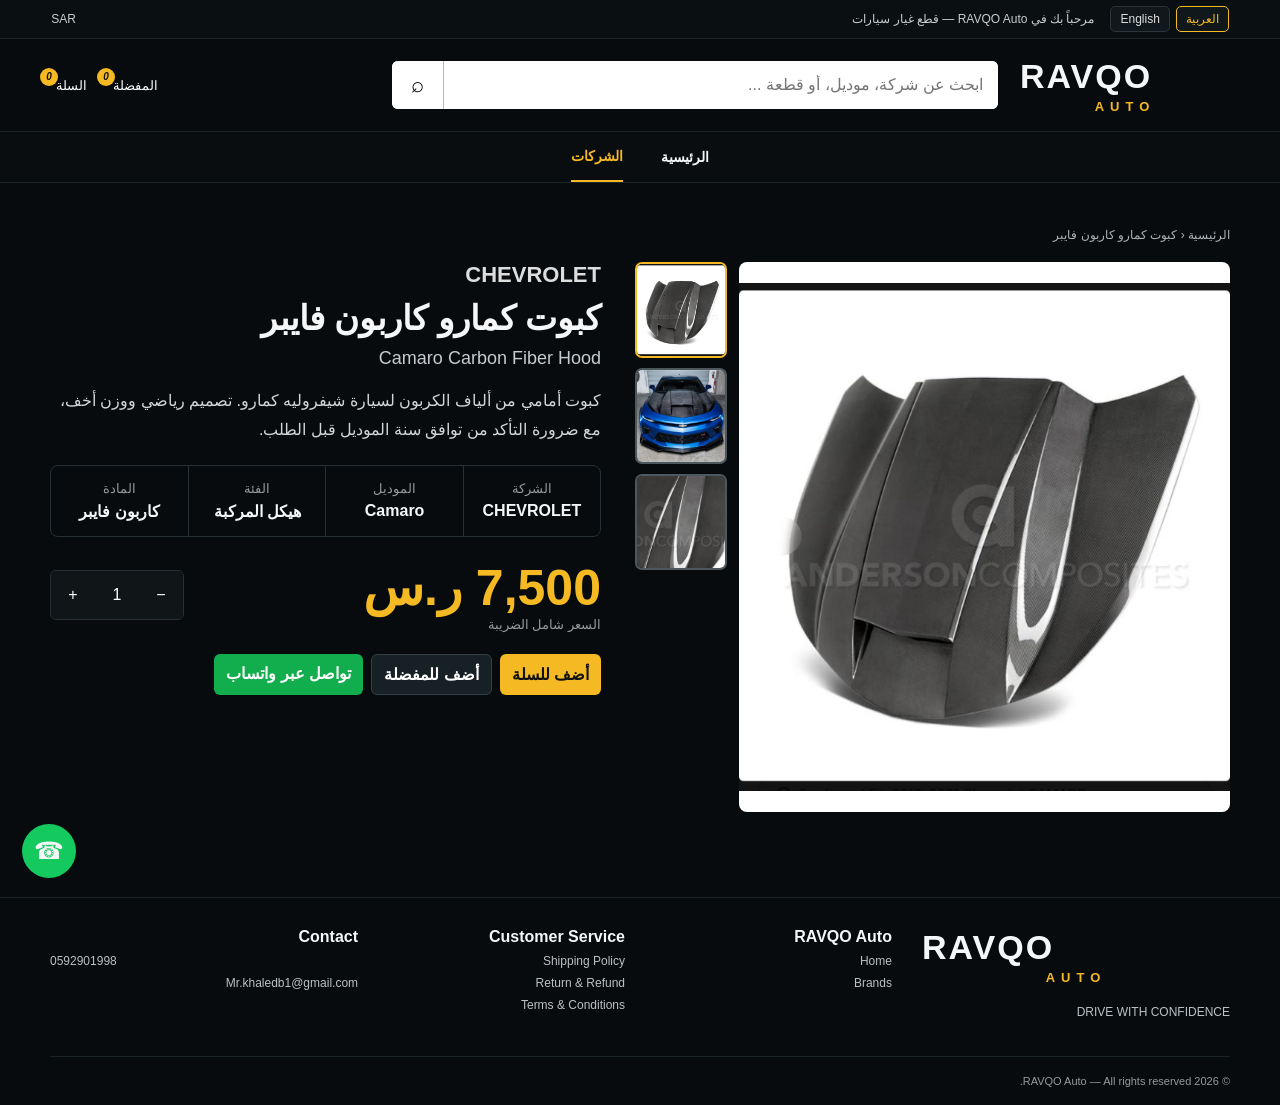
==== product.html @ fd010a95 "Add files via upload" ====
<!doctype html><html lang="ar" dir="rtl"><head>
<meta charset="utf-8"><meta name="viewport" content="width=device-width,initial-scale=1">
<title>Product | RAVQO Auto</title><link rel="stylesheet" href="styles.css"></head><body>

<div class="topbar">
 <div class="lang-switch"><button class="lang-btn" data-lang="ar">العربية</button><button class="lang-btn" data-lang="en">English</button></div>
 <div data-t="top">RAVQO Auto</div><div>SAR</div>
</div>
<header class="wrap header">
 <a class="logo" href="index.html">RAVQO<small>AUTO</small></a>
 <div class="search"><input data-t-placeholder="search" placeholder="Search ..."><button onclick="location.href='index.html#brands'">⌕</button></div>
 <div class="actions">
  <button class="actionBtn" data-open-wishlist><span data-t="wishlist">Wishlist</span><i class="badge" data-wish-count>0</i></button>
  <button class="actionBtn" data-open-cart><span data-t="cart">Cart</span><i class="badge" data-cart-count>0</i></button>
 </div>
</header>
<nav><div class="wrap nav"><a class="" href="index.html" data-t="home">home</a><a class="active" href="index.html#brands" data-t="brands">brands</a></div></nav>

<main class="wrap productPage">
<div class="breadcrumbs"><a href="index.html" data-t="home">Home</a> ‹ <span id="productCrumb"></span></div>
<section class="productHero">
 <div class="gallery"><div id="thumbs" class="thumbs"></div><div class="mainImage"><img id="mainImage"></div></div>
 <div class="productInfo">
  <div id="productBrand" style="font-weight:900;font-size:22px;color:#ddd"></div>
  <h1 id="productName"></h1><h2 id="productNameEn"></h2><p id="productDesc" class="desc"></p>
  <div class="specs">
   <div><small data-t="brand">Brand</small><b id="specBrand"></b></div>
   <div><small data-t="model">Model</small><b id="specModel"></b></div>
   <div><small data-t="category">Category</small><b id="specCategory"></b></div>
   <div><small data-t="material">Material</small><b id="specMaterial"></b></div>
  </div>
  <div class="buyRow"><div class="priceBig"><strong id="productPrice"></strong><small style="display:block;color:#999" data-t="priceVat">VAT included</small></div>
  <div class="qty"><button id="minus">−</button><span id="qty">1</span><button id="plus">+</button></div></div>
  <div class="productActions"><button id="addCart" class="goldBtn" data-t="addCart">Add to Cart</button><button id="addWish" class="darkBtn" data-t="addWish">Add to Wishlist</button><a id="waLink" class="greenBtn" target="_blank" data-t="contactWhatsapp">WhatsApp</a></div>
 </div>
</section>
</main>

<footer id="contact"><div class="wrap footerGrid">
 <div><div class="logo">RAVQO<small>AUTO</small></div><p>DRIVE WITH CONFIDENCE</p></div>
 <div><b>RAVQO Auto</b><a href="index.html">Home</a><a href="index.html#brands">Brands</a></div>
 <div><b>Customer Service</b><span>Shipping Policy</span><span>Return & Refund</span><span>Terms & Conditions</span></div>
 <div><b>Contact</b><a dir="ltr" href="tel:0592901998">0592901998</a><a href="mailto:Mr.khaledb1@gmail.com">Mr.khaledb1@gmail.com</a></div>
</div><div class="wrap copyright">© 2026 RAVQO Auto — All rights reserved.</div></footer>
<div id="drawer" class="drawer" hidden><div class="drawerHead"><h3 id="drawerTitle"></h3><button class="darkBtn" data-close-drawer>✕</button></div><div id="drawerBody"></div></div>
<a class="whatsapp" target="_blank" href="https://wa.me/966592901998">☎</a>

<script src="data.js"></script><script src="app.js"></script>
<script>
document.addEventListener('DOMContentLoaded',()=>{
 const p=getProduct(qs('id'))||RAVQO_DATA.products[0], b=getBrand(p.brand), m=getModel(b,p.model);
 document.title=(lang==='ar'?p.nameAr:p.nameEn)+' | RAVQO Auto'; document.getElementById('productCrumb').textContent=lang==='ar'?p.nameAr:p.nameEn;
 document.getElementById('productBrand').textContent=b.name;document.getElementById('productName').textContent=lang==='ar'?p.nameAr:p.nameEn;document.getElementById('productNameEn').textContent=p.nameEn;
 document.getElementById('productDesc').textContent=lang==='ar'?p.descAr:p.descEn;document.getElementById('specBrand').textContent=b.name;document.getElementById('specModel').textContent=m.name;document.getElementById('specCategory').textContent=catName(p.category);document.getElementById('specMaterial').textContent=lang==='ar'?p.materialAr:p.materialEn;document.getElementById('productPrice').textContent=money(p.price);
 document.getElementById('mainImage').src=p.images[0];document.getElementById('thumbs').innerHTML=p.images.map((im,i)=>`<button class="thumb ${i===0?'active':''}" data-img="${im}"><img src="${im}"></button>`).join('');
 document.querySelectorAll('.thumb').forEach(btn=>btn.onclick=()=>{document.querySelectorAll('.thumb').forEach(x=>x.classList.remove('active'));btn.classList.add('active');document.getElementById('mainImage').src=btn.dataset.img;});
 let q=1;const qe=document.getElementById('qty');document.getElementById('plus').onclick=()=>qe.textContent=++q;document.getElementById('minus').onclick=()=>{if(q>1)q--;qe.textContent=q};
 document.getElementById('addCart').onclick=()=>addToCart(p.id,q);document.getElementById('addWish').onclick=()=>addToWishlist(p.id);
 document.getElementById('waLink').href='https://wa.me/966592901998?text='+encodeURIComponent((lang==='ar'?'السلام عليكم، أستفسر عن ':'Hello, I want to ask about ')+(lang==='ar'?p.nameAr:p.nameEn)+' - '+money(p.price));
});
</script></body></html>
---- styles.css ----
:root{--bg:#070b0d;--panel:#101618;--panel2:#0b1113;--line:#273135;--gold:#f5b923;--text:#f5f6f7;--muted:#aab1b5;--green:#12ad4c;--danger:#d9534f}
*{box-sizing:border-box}html{scroll-behavior:smooth}body{margin:0;background:var(--bg);color:var(--text);font-family:Arial,Tahoma,sans-serif}a{text-decoration:none;color:inherit}button,input,select{font:inherit}.wrap{width:min(1180px,94%);margin:auto}
.topbar{min-height:38px;background:#0a0f11;border-bottom:1px solid #1c2427;display:grid;grid-template-columns:auto 1fr auto;gap:16px;align-items:center;padding:6px 4%;font-size:12px;color:#c8ced1}.lang-switch{display:flex;gap:6px}.lang-btn{background:#11181b;color:#ddd;border:1px solid #2b3438;border-radius:5px;padding:5px 9px;cursor:pointer}.lang-btn.active{color:var(--gold);border-color:var(--gold)}
.header{min-height:92px;display:grid;grid-template-columns:210px 1fr 320px;gap:22px;align-items:center}.logo{direction:ltr;font-size:34px;font-weight:900;letter-spacing:2px}.logo small{display:block;color:var(--gold);font-size:13px;letter-spacing:6px;text-align:center;margin-top:3px}.search{display:flex;background:#f3f4f4;border-radius:6px;overflow:hidden}.search input{width:100%;padding:15px;border:0;outline:0}.search button{width:56px;border:0;border-inline-start:1px solid #bbb;background:white;font-size:22px;cursor:pointer}.actions{display:flex;justify-content:flex-end;gap:14px;align-items:center;font-size:13px}.actionBtn{border:0;background:transparent;color:#fff;cursor:pointer;position:relative}.badge{position:absolute;top:-9px;inset-inline-end:-10px;background:var(--gold);color:#111;border-radius:50%;min-width:18px;height:18px;display:grid;place-items:center;font-size:10px;font-weight:bold}
nav{border-block:1px solid #1b2427;background:#090d0f}.nav{height:50px;display:flex;justify-content:center;gap:38px;align-items:center;white-space:nowrap;overflow:auto}.nav a{font-weight:700;font-size:14px;height:100%;display:flex;align-items:center}.nav a.active{color:var(--gold);border-bottom:2px solid var(--gold)}
.hero{height:430px;background:url('assets/hero.jpg') center/cover;position:relative}.hero:after{content:"";position:absolute;inset:0;background:linear-gradient(90deg,rgba(4,7,9,.95),rgba(4,7,9,.35) 60%,rgba(4,7,9,.06))}.heroInner{height:100%;position:relative;z-index:1;display:flex;justify-content:space-between;align-items:center}.heroCopy h1{font-size:52px;line-height:1.15;margin:0}.heroCopy h1 span{color:var(--gold)}.heroCopy p{direction:ltr}.cta{display:inline-block;background:var(--gold);color:#111;font-weight:800;padding:14px 25px;border-radius:5px;margin-top:12px}.heroBadge{direction:ltr;align-self:flex-end;margin-bottom:30px;font-size:29px;letter-spacing:4px}.heroBadge small{display:block;font-size:9px;color:#bbb}
.section{padding:30px 0}.sectionTitle{text-align:center;margin:0 0 20px}.subtle{text-align:center;color:var(--muted);font-size:13px}
.grid5{display:grid;grid-template-columns:repeat(5,1fr);gap:12px}.brandCard,.modelCard,.categoryCard,.productCard,.panel{background:var(--panel);border:1px solid var(--line);border-radius:8px;overflow:hidden}.brandCard img,.modelCard img{width:100%;height:205px;object-fit:cover}.brandBody,.modelBody,.productBody{padding:15px}.brandBody h3,.modelBody h3{margin:0 0 6px}.brandBody p,.modelBody p,.productBody p{color:var(--muted);font-size:12px}.outlineBtn{display:inline-block;border:1px solid #536065;padding:8px 12px;border-radius:5px;font-size:12px}.outlineBtn:hover{border-color:var(--gold);color:var(--gold)}
.gridModels{display:grid;grid-template-columns:repeat(3,1fr);gap:15px}.categoryGrid{display:grid;grid-template-columns:repeat(3,1fr);gap:12px}.categoryCard{padding:18px;text-align:center;cursor:pointer;transition:.2s}.categoryCard:hover,.categoryCard.active{border-color:var(--gold);transform:translateY(-2px)}.categoryCard .icon{font-size:34px}.categoryCard h3{margin:8px 0 0;font-size:15px}
.filters{display:grid;grid-template-columns:1fr 1fr 1fr;gap:12px;margin:18px 0}.filters select{background:#101618;color:#fff;border:1px solid var(--line);padding:12px;border-radius:6px}.productsGrid{display:grid;grid-template-columns:repeat(4,1fr);gap:14px}.productCard img{width:100%;height:190px;object-fit:cover;background:#fff}.productBody h3{margin:0 0 8px;font-size:15px}.price{color:var(--gold);font-size:20px;font-weight:800}.productActions{display:flex;gap:8px;margin-top:12px}.goldBtn,.greenBtn,.darkBtn,.dangerBtn{border:0;border-radius:6px;padding:10px 12px;font-weight:700;cursor:pointer}.goldBtn{background:var(--gold);color:#111}.greenBtn{background:var(--green);color:#fff}.darkBtn{background:#172025;color:#fff;border:1px solid #334044}.dangerBtn{background:var(--danger);color:#fff}
.breadcrumbs{font-size:12px;color:#aeb5b8;margin:20px 0}.brandHero{display:flex;gap:22px;align-items:center;padding:22px}.brandHero img{width:220px;height:150px;object-fit:cover;border-radius:8px}.brandHero h1{font-size:36px;margin:0}.brandHero p{color:var(--muted)}
.vehicleHeader{display:grid;grid-template-columns:240px 1fr;gap:22px;align-items:center}.vehicleHeader img{width:100%;height:180px;object-fit:cover;border-radius:8px}.vehicleHeader h1{margin:0 0 6px;font-size:34px}.vehicleMeta{display:flex;gap:10px;flex-wrap:wrap}.chip{border:1px solid #39464b;border-radius:999px;padding:6px 10px;font-size:12px;color:#cbd1d4}
.productPage{padding:25px 0 50px}.productHero{display:grid;grid-template-columns:1.08fr 1fr;gap:34px}.gallery{display:grid;grid-template-columns:92px 1fr;gap:12px;direction:ltr}.thumbs{display:flex;flex-direction:column;gap:10px}.thumb{padding:0;border:2px solid #4c585d;background:white;border-radius:7px;overflow:hidden;cursor:pointer}.thumb.active{border-color:var(--gold)}.thumb img{width:100%;height:92px;object-fit:cover;display:block}.mainImage{min-height:550px;background:white;border-radius:8px;overflow:hidden;display:grid;place-items:center}.mainImage img{width:100%;height:100%;object-fit:contain;max-height:620px}.productInfo h1{font-size:34px;margin:10px 0}.productInfo h2{font-size:18px;color:#c6cccf;font-weight:400;margin:0 0 18px}.desc{line-height:1.8;color:#d2d6d8}.specs{display:grid;grid-template-columns:repeat(4,1fr);margin:20px 0;border:1px solid var(--line);border-radius:8px}.specs div{padding:15px;text-align:center;border-inline-end:1px solid var(--line)}.specs div:last-child{border-inline-end:0}.specs small{display:block;color:#999;margin-bottom:6px}.buyRow{display:flex;justify-content:space-between;align-items:center;gap:15px;margin:22px 0}.priceBig strong{font-size:50px;color:var(--gold)}.qty{display:flex;border:1px solid var(--line);border-radius:6px;overflow:hidden}.qty button,.qty span{width:44px;height:48px;background:#101618;color:white;border:0;display:grid;place-items:center}
.drawer{position:fixed;top:0;bottom:0;width:min(420px,92vw);background:#0d1315;border-inline-start:1px solid var(--line);z-index:1000;box-shadow:0 0 40px rgba(0,0,0,.5);padding:20px;overflow:auto;transition:.25s}.drawer[hidden]{display:block;transform:translateX(120%)}html[dir="ltr"] .drawer[hidden]{transform:translateX(-120%)}.drawer:not([hidden]){inset-inline-end:0}.drawerHead{display:flex;justify-content:space-between;align-items:center;border-bottom:1px solid var(--line);padding-bottom:12px}.drawerItem{display:grid;grid-template-columns:70px 1fr auto;gap:10px;align-items:center;border-bottom:1px solid #20292d;padding:12px 0}.drawerItem img{width:70px;height:60px;object-fit:cover;background:white;border-radius:5px}.drawerItem small{color:#aaa}.empty{text-align:center;color:#999;padding:40px 10px}
footer{border-top:1px solid #1b2427;margin-top:35px;padding-top:30px}.footerGrid{display:grid;grid-template-columns:1.3fr 1fr 1fr 1.3fr;gap:30px}.footerGrid>div{display:flex;flex-direction:column;gap:8px}.footerGrid a,.footerGrid span,.footerGrid p{font-size:12px;color:#bbc1c4}.copyright{border-top:1px solid #1b2427;margin-top:25px;padding:18px 0;font-size:11px;color:#999}.whatsapp{position:fixed;left:22px;bottom:22px;width:54px;height:54px;border-radius:50%;background:#14c95e;display:grid;place-items:center;font-size:24px;z-index:20}
html[dir="ltr"] .hero:after{background:linear-gradient(270deg,rgba(4,7,9,.95),rgba(4,7,9,.35) 60%,rgba(4,7,9,.06))}
@media(max-width:900px){.header{grid-template-columns:1fr}.actions{justify-content:center}.grid5{grid-template-columns:repeat(2,1fr)}.gridModels,.categoryGrid{grid-template-columns:repeat(2,1fr)}.productsGrid{grid-template-columns:repeat(2,1fr)}.filters{grid-template-columns:1fr}.footerGrid{grid-template-columns:1fr 1fr}.productHero{grid-template-columns:1fr}.vehicleHeader{grid-template-columns:1fr}.heroCopy h1{font-size:40px}}
@media(max-width:560px){.topbar{grid-template-columns:1fr;text-align:center}.hero{height:410px}.heroCopy h1{font-size:31px}.heroBadge{display:none}.grid5,.gridModels,.categoryGrid,.productsGrid,.footerGrid{grid-template-columns:1fr}.gallery{grid-template-columns:1fr}.thumbs{order:2;flex-direction:row}.thumb{width:88px}.thumb img{height:72px}.mainImage{min-height:330px}.specs{grid-template-columns:1fr 1fr}.priceBig strong{font-size:38px}}
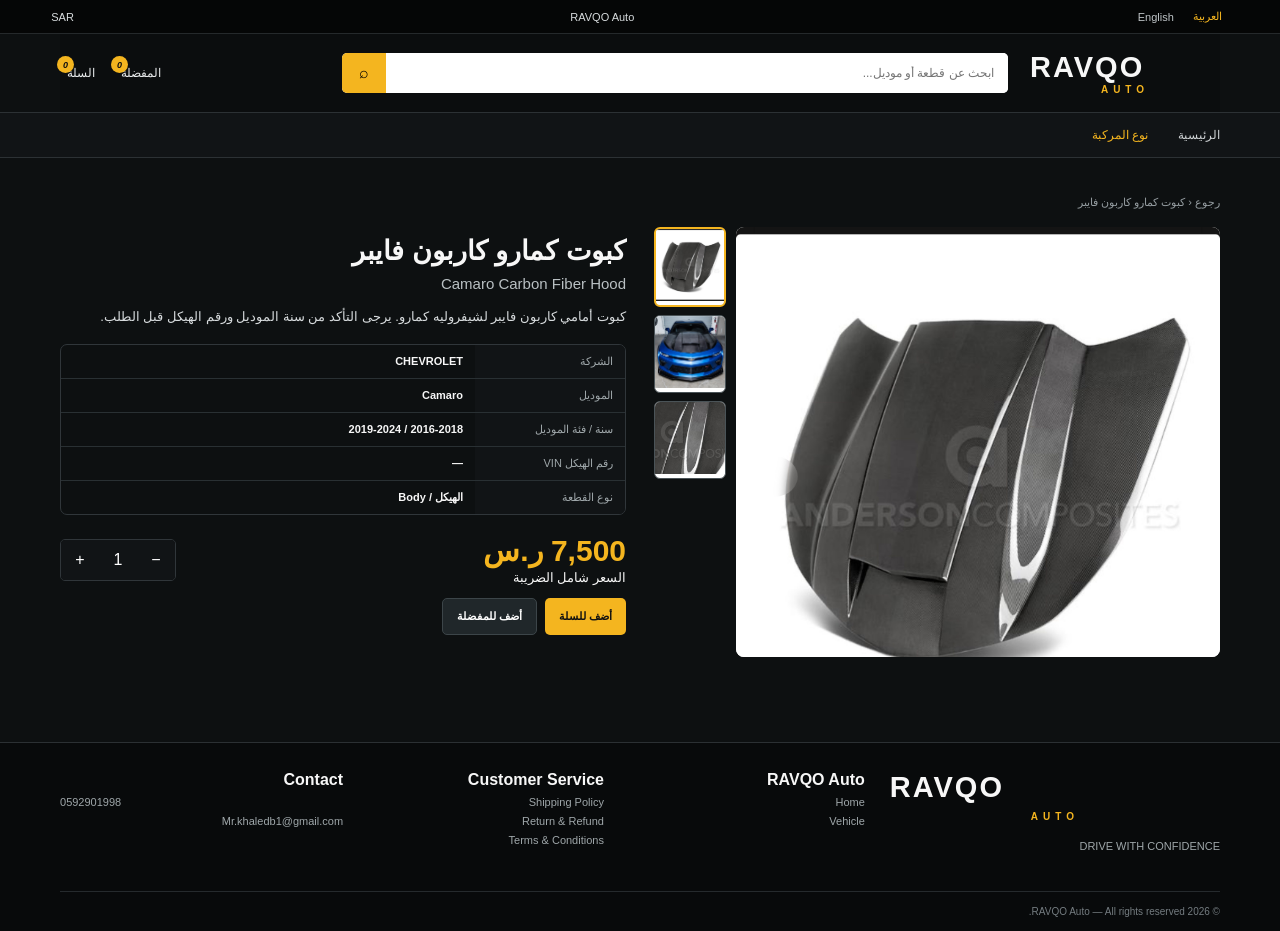
==== commit e61ed307: "Add files via upload" ====
--- a/product.html
+++ b/product.html
@@ -1,61 +1,6 @@
-<!doctype html><html lang="ar" dir="rtl"><head>
-<meta charset="utf-8"><meta name="viewport" content="width=device-width,initial-scale=1">
-<title>Product | RAVQO Auto</title><link rel="stylesheet" href="styles.css"></head><body>
-
-<div class="topbar">
- <div class="lang-switch"><button class="lang-btn" data-lang="ar">العربية</button><button class="lang-btn" data-lang="en">English</button></div>
- <div data-t="top">RAVQO Auto</div><div>SAR</div>
-</div>
-<header class="wrap header">
- <a class="logo" href="index.html">RAVQO<small>AUTO</small></a>
- <div class="search"><input data-t-placeholder="search" placeholder="Search ..."><button onclick="location.href='index.html#brands'">⌕</button></div>
- <div class="actions">
-  <button class="actionBtn" data-open-wishlist><span data-t="wishlist">Wishlist</span><i class="badge" data-wish-count>0</i></button>
-  <button class="actionBtn" data-open-cart><span data-t="cart">Cart</span><i class="badge" data-cart-count>0</i></button>
- </div>
-</header>
-<nav><div class="wrap nav"><a class="" href="index.html" data-t="home">home</a><a class="active" href="index.html#brands" data-t="brands">brands</a></div></nav>
-
-<main class="wrap productPage">
-<div class="breadcrumbs"><a href="index.html" data-t="home">Home</a> ‹ <span id="productCrumb"></span></div>
-<section class="productHero">
- <div class="gallery"><div id="thumbs" class="thumbs"></div><div class="mainImage"><img id="mainImage"></div></div>
- <div class="productInfo">
-  <div id="productBrand" style="font-weight:900;font-size:22px;color:#ddd"></div>
-  <h1 id="productName"></h1><h2 id="productNameEn"></h2><p id="productDesc" class="desc"></p>
-  <div class="specs">
-   <div><small data-t="brand">Brand</small><b id="specBrand"></b></div>
-   <div><small data-t="model">Model</small><b id="specModel"></b></div>
-   <div><small data-t="category">Category</small><b id="specCategory"></b></div>
-   <div><small data-t="material">Material</small><b id="specMaterial"></b></div>
-  </div>
-  <div class="buyRow"><div class="priceBig"><strong id="productPrice"></strong><small style="display:block;color:#999" data-t="priceVat">VAT included</small></div>
-  <div class="qty"><button id="minus">−</button><span id="qty">1</span><button id="plus">+</button></div></div>
-  <div class="productActions"><button id="addCart" class="goldBtn" data-t="addCart">Add to Cart</button><button id="addWish" class="darkBtn" data-t="addWish">Add to Wishlist</button><a id="waLink" class="greenBtn" target="_blank" data-t="contactWhatsapp">WhatsApp</a></div>
- </div>
-</section>
-</main>
-
-<footer id="contact"><div class="wrap footerGrid">
- <div><div class="logo">RAVQO<small>AUTO</small></div><p>DRIVE WITH CONFIDENCE</p></div>
- <div><b>RAVQO Auto</b><a href="index.html">Home</a><a href="index.html#brands">Brands</a></div>
- <div><b>Customer Service</b><span>Shipping Policy</span><span>Return & Refund</span><span>Terms & Conditions</span></div>
- <div><b>Contact</b><a dir="ltr" href="tel:0592901998">0592901998</a><a href="mailto:Mr.khaledb1@gmail.com">Mr.khaledb1@gmail.com</a></div>
-</div><div class="wrap copyright">© 2026 RAVQO Auto — All rights reserved.</div></footer>
-<div id="drawer" class="drawer" hidden><div class="drawerHead"><h3 id="drawerTitle"></h3><button class="darkBtn" data-close-drawer>✕</button></div><div id="drawerBody"></div></div>
-<a class="whatsapp" target="_blank" href="https://wa.me/966592901998">☎</a>
-
-<script src="data.js"></script><script src="app.js"></script>
-<script>
-document.addEventListener('DOMContentLoaded',()=>{
- const p=getProduct(qs('id'))||RAVQO_DATA.products[0], b=getBrand(p.brand), m=getModel(b,p.model);
- document.title=(lang==='ar'?p.nameAr:p.nameEn)+' | RAVQO Auto'; document.getElementById('productCrumb').textContent=lang==='ar'?p.nameAr:p.nameEn;
- document.getElementById('productBrand').textContent=b.name;document.getElementById('productName').textContent=lang==='ar'?p.nameAr:p.nameEn;document.getElementById('productNameEn').textContent=p.nameEn;
- document.getElementById('productDesc').textContent=lang==='ar'?p.descAr:p.descEn;document.getElementById('specBrand').textContent=b.name;document.getElementById('specModel').textContent=m.name;document.getElementById('specCategory').textContent=catName(p.category);document.getElementById('specMaterial').textContent=lang==='ar'?p.materialAr:p.materialEn;document.getElementById('productPrice').textContent=money(p.price);
- document.getElementById('mainImage').src=p.images[0];document.getElementById('thumbs').innerHTML=p.images.map((im,i)=>`<button class="thumb ${i===0?'active':''}" data-img="${im}"><img src="${im}"></button>`).join('');
- document.querySelectorAll('.thumb').forEach(btn=>btn.onclick=()=>{document.querySelectorAll('.thumb').forEach(x=>x.classList.remove('active'));btn.classList.add('active');document.getElementById('mainImage').src=btn.dataset.img;});
- let q=1;const qe=document.getElementById('qty');document.getElementById('plus').onclick=()=>qe.textContent=++q;document.getElementById('minus').onclick=()=>{if(q>1)q--;qe.textContent=q};
- document.getElementById('addCart').onclick=()=>addToCart(p.id,q);document.getElementById('addWish').onclick=()=>addToWishlist(p.id);
- document.getElementById('waLink').href='https://wa.me/966592901998?text='+encodeURIComponent((lang==='ar'?'السلام عليكم، أستفسر عن ':'Hello, I want to ask about ')+(lang==='ar'?p.nameAr:p.nameEn)+' - '+money(p.price));
-});
+<!doctype html><html lang="ar" dir="rtl"><head><meta charset="utf-8"><meta name="viewport" content="width=device-width,initial-scale=1"><title>Product | RAVQO Auto</title><link rel="stylesheet" href="styles.css"></head><body><div class="topbar"><div class="lang"><button class="lang-btn" data-lang="ar">العربية</button><button class="lang-btn" data-lang="en">English</button></div><div>RAVQO Auto</div><div>SAR</div></div>
+<header class="wrap header"><a class="logo" href="index.html">RAVQO<small>AUTO</small></a><div class="search"><input data-ph="search"><button>⌕</button></div><div class="actions"><button class="action" data-wish><span data-t="wishlist">Wishlist</span><i class="count" data-wish-count hidden></i></button><button class="action" data-cart><span data-t="cart">Cart</span><i class="count" data-cart-count hidden></i></button></div></header>
+<div class="navbar"><nav class="wrap nav"><a href="index.html" data-t="home">Home</a><a href="vehicle.html" class="active" data-t="vehicle">Vehicle</a></nav></div><main class="wrap productPage"><div class="breadcrumbs"><a href="vehicle.html" data-t="back">Back</a> ‹ <span id="crumb"></span></div><section class="productTop"><div class="gallery"><div id="thumbs" class="thumbs"></div><div class="mainImage"><img id="main"></div></div><div class="productInfo"><h1 id="name"></h1><div id="enName" class="enName"></div><p id="desc" class="desc"></p><div class="specTable"><div class="specRow"><span data-t="brand">Brand</span><b id="brandV"></b></div><div class="specRow"><span data-t="model">Model</span><b id="modelV"></b></div><div class="specRow"><span data-t="year">Year</span><b id="yearV"></b></div><div class="specRow"><span data-t="vin">VIN</span><b id="vinV">—</b></div><div class="specRow"><span data-t="partType">Part Type</span><b id="catV"></b></div></div><div class="buyBar"><div><div id="price" class="bigPrice"></div><small data-t="priceVat"></small></div><div class="qty"><button id="minus">−</button><span id="qty">1</span><button id="plus">+</button></div></div><div class="buyActions"><button id="addC" class="goldBtn" data-t="addCart"></button><button id="addW" class="darkBtn" data-t="addWish"></button></div></div></section></main><footer><div class="wrap footer"><div><div class="logo">RAVQO<small>AUTO</small></div><p>DRIVE WITH CONFIDENCE</p></div><div><b>RAVQO Auto</b><a href="index.html">Home</a><a href="vehicle.html">Vehicle</a></div><div><b>Customer Service</b><span>Shipping Policy</span><span>Return & Refund</span><span>Terms & Conditions</span></div><div><b>Contact</b><a dir="ltr" href="tel:0592901998">0592901998</a><a href="mailto:Mr.khaledb1@gmail.com">Mr.khaledb1@gmail.com</a></div></div><div class="wrap copyright">© 2026 RAVQO Auto — All rights reserved.</div></footer>
+<div id="drawer" class="drawer" hidden><div class="drawerHead"><h3 id="drawerTitle"></h3><button class="darkBtn" data-close>✕</button></div><div id="drawerBody"></div></div><script src="data.js"></script><script src="app.js"></script><script>
+document.addEventListener('DOMContentLoaded',()=>{const q=new URLSearchParams(location.search),p=getProduct(q.get('id'))||RAVQO_DATA.products[0],b=RAVQO_DATA.brands.find(x=>x.id===p.brand),cl=b.classes.find(x=>x.id===p.class),m=cl.models.find(x=>x.id===p.model),vin=q.get('vin')||'—';document.getElementById('crumb').textContent=lang==='ar'?p.nameAr:p.nameEn;document.getElementById('name').textContent=lang==='ar'?p.nameAr:p.nameEn;document.getElementById('enName').textContent=p.nameEn;document.getElementById('desc').textContent=lang==='ar'?p.descAr:p.descEn;document.getElementById('brandV').textContent=b.name;document.getElementById('modelV').textContent=m.name;document.getElementById('yearV').textContent=p.years.join(' / ');document.getElementById('vinV').textContent=vin;document.getElementById('catV').textContent=lang==='ar'?RAVQO_DATA.categories.find(c=>c.id===p.category).ar:RAVQO_DATA.categories.find(c=>c.id===p.category).en;document.getElementById('price').textContent=money(p.price);document.getElementById('main').src=p.images[0];document.getElementById('thumbs').innerHTML=p.images.map((im,i)=>`<button class="thumb ${i?'':'active'}" data-im="${im}"><img src="${im}"></button>`).join('');document.querySelectorAll('.thumb').forEach(btn=>btn.onclick=()=>{document.querySelectorAll('.thumb').forEach(x=>x.classList.remove('active'));btn.classList.add('active');document.getElementById('main').src=btn.dataset.im});let qty=1,qe=document.getElementById('qty');document.getElementById('plus').onclick=()=>qe.textContent=++qty;document.getElementById('minus').onclick=()=>{if(qty>1)qty--;qe.textContent=qty};document.getElementById('addC').onclick=()=>addCart(p.id,qty);document.getElementById('addW').onclick=()=>addWish(p.id)});
 </script></body></html>
--- a/styles.css
+++ b/styles.css
@@ -1,19 +1,17 @@
 
-:root{--bg:#070b0d;--panel:#101618;--panel2:#0b1113;--line:#273135;--gold:#f5b923;--text:#f5f6f7;--muted:#aab1b5;--green:#12ad4c;--danger:#d9534f}
-*{box-sizing:border-box}html{scroll-behavior:smooth}body{margin:0;background:var(--bg);color:var(--text);font-family:Arial,Tahoma,sans-serif}a{text-decoration:none;color:inherit}button,input,select{font:inherit}.wrap{width:min(1180px,94%);margin:auto}
-.topbar{min-height:38px;background:#0a0f11;border-bottom:1px solid #1c2427;display:grid;grid-template-columns:auto 1fr auto;gap:16px;align-items:center;padding:6px 4%;font-size:12px;color:#c8ced1}.lang-switch{display:flex;gap:6px}.lang-btn{background:#11181b;color:#ddd;border:1px solid #2b3438;border-radius:5px;padding:5px 9px;cursor:pointer}.lang-btn.active{color:var(--gold);border-color:var(--gold)}
-.header{min-height:92px;display:grid;grid-template-columns:210px 1fr 320px;gap:22px;align-items:center}.logo{direction:ltr;font-size:34px;font-weight:900;letter-spacing:2px}.logo small{display:block;color:var(--gold);font-size:13px;letter-spacing:6px;text-align:center;margin-top:3px}.search{display:flex;background:#f3f4f4;border-radius:6px;overflow:hidden}.search input{width:100%;padding:15px;border:0;outline:0}.search button{width:56px;border:0;border-inline-start:1px solid #bbb;background:white;font-size:22px;cursor:pointer}.actions{display:flex;justify-content:flex-end;gap:14px;align-items:center;font-size:13px}.actionBtn{border:0;background:transparent;color:#fff;cursor:pointer;position:relative}.badge{position:absolute;top:-9px;inset-inline-end:-10px;background:var(--gold);color:#111;border-radius:50%;min-width:18px;height:18px;display:grid;place-items:center;font-size:10px;font-weight:bold}
-nav{border-block:1px solid #1b2427;background:#090d0f}.nav{height:50px;display:flex;justify-content:center;gap:38px;align-items:center;white-space:nowrap;overflow:auto}.nav a{font-weight:700;font-size:14px;height:100%;display:flex;align-items:center}.nav a.active{color:var(--gold);border-bottom:2px solid var(--gold)}
-.hero{height:430px;background:url('assets/hero.jpg') center/cover;position:relative}.hero:after{content:"";position:absolute;inset:0;background:linear-gradient(90deg,rgba(4,7,9,.95),rgba(4,7,9,.35) 60%,rgba(4,7,9,.06))}.heroInner{height:100%;position:relative;z-index:1;display:flex;justify-content:space-between;align-items:center}.heroCopy h1{font-size:52px;line-height:1.15;margin:0}.heroCopy h1 span{color:var(--gold)}.heroCopy p{direction:ltr}.cta{display:inline-block;background:var(--gold);color:#111;font-weight:800;padding:14px 25px;border-radius:5px;margin-top:12px}.heroBadge{direction:ltr;align-self:flex-end;margin-bottom:30px;font-size:29px;letter-spacing:4px}.heroBadge small{display:block;font-size:9px;color:#bbb}
-.section{padding:30px 0}.sectionTitle{text-align:center;margin:0 0 20px}.subtle{text-align:center;color:var(--muted);font-size:13px}
-.grid5{display:grid;grid-template-columns:repeat(5,1fr);gap:12px}.brandCard,.modelCard,.categoryCard,.productCard,.panel{background:var(--panel);border:1px solid var(--line);border-radius:8px;overflow:hidden}.brandCard img,.modelCard img{width:100%;height:205px;object-fit:cover}.brandBody,.modelBody,.productBody{padding:15px}.brandBody h3,.modelBody h3{margin:0 0 6px}.brandBody p,.modelBody p,.productBody p{color:var(--muted);font-size:12px}.outlineBtn{display:inline-block;border:1px solid #536065;padding:8px 12px;border-radius:5px;font-size:12px}.outlineBtn:hover{border-color:var(--gold);color:var(--gold)}
-.gridModels{display:grid;grid-template-columns:repeat(3,1fr);gap:15px}.categoryGrid{display:grid;grid-template-columns:repeat(3,1fr);gap:12px}.categoryCard{padding:18px;text-align:center;cursor:pointer;transition:.2s}.categoryCard:hover,.categoryCard.active{border-color:var(--gold);transform:translateY(-2px)}.categoryCard .icon{font-size:34px}.categoryCard h3{margin:8px 0 0;font-size:15px}
-.filters{display:grid;grid-template-columns:1fr 1fr 1fr;gap:12px;margin:18px 0}.filters select{background:#101618;color:#fff;border:1px solid var(--line);padding:12px;border-radius:6px}.productsGrid{display:grid;grid-template-columns:repeat(4,1fr);gap:14px}.productCard img{width:100%;height:190px;object-fit:cover;background:#fff}.productBody h3{margin:0 0 8px;font-size:15px}.price{color:var(--gold);font-size:20px;font-weight:800}.productActions{display:flex;gap:8px;margin-top:12px}.goldBtn,.greenBtn,.darkBtn,.dangerBtn{border:0;border-radius:6px;padding:10px 12px;font-weight:700;cursor:pointer}.goldBtn{background:var(--gold);color:#111}.greenBtn{background:var(--green);color:#fff}.darkBtn{background:#172025;color:#fff;border:1px solid #334044}.dangerBtn{background:var(--danger);color:#fff}
-.breadcrumbs{font-size:12px;color:#aeb5b8;margin:20px 0}.brandHero{display:flex;gap:22px;align-items:center;padding:22px}.brandHero img{width:220px;height:150px;object-fit:cover;border-radius:8px}.brandHero h1{font-size:36px;margin:0}.brandHero p{color:var(--muted)}
-.vehicleHeader{display:grid;grid-template-columns:240px 1fr;gap:22px;align-items:center}.vehicleHeader img{width:100%;height:180px;object-fit:cover;border-radius:8px}.vehicleHeader h1{margin:0 0 6px;font-size:34px}.vehicleMeta{display:flex;gap:10px;flex-wrap:wrap}.chip{border:1px solid #39464b;border-radius:999px;padding:6px 10px;font-size:12px;color:#cbd1d4}
-.productPage{padding:25px 0 50px}.productHero{display:grid;grid-template-columns:1.08fr 1fr;gap:34px}.gallery{display:grid;grid-template-columns:92px 1fr;gap:12px;direction:ltr}.thumbs{display:flex;flex-direction:column;gap:10px}.thumb{padding:0;border:2px solid #4c585d;background:white;border-radius:7px;overflow:hidden;cursor:pointer}.thumb.active{border-color:var(--gold)}.thumb img{width:100%;height:92px;object-fit:cover;display:block}.mainImage{min-height:550px;background:white;border-radius:8px;overflow:hidden;display:grid;place-items:center}.mainImage img{width:100%;height:100%;object-fit:contain;max-height:620px}.productInfo h1{font-size:34px;margin:10px 0}.productInfo h2{font-size:18px;color:#c6cccf;font-weight:400;margin:0 0 18px}.desc{line-height:1.8;color:#d2d6d8}.specs{display:grid;grid-template-columns:repeat(4,1fr);margin:20px 0;border:1px solid var(--line);border-radius:8px}.specs div{padding:15px;text-align:center;border-inline-end:1px solid var(--line)}.specs div:last-child{border-inline-end:0}.specs small{display:block;color:#999;margin-bottom:6px}.buyRow{display:flex;justify-content:space-between;align-items:center;gap:15px;margin:22px 0}.priceBig strong{font-size:50px;color:var(--gold)}.qty{display:flex;border:1px solid var(--line);border-radius:6px;overflow:hidden}.qty button,.qty span{width:44px;height:48px;background:#101618;color:white;border:0;display:grid;place-items:center}
-.drawer{position:fixed;top:0;bottom:0;width:min(420px,92vw);background:#0d1315;border-inline-start:1px solid var(--line);z-index:1000;box-shadow:0 0 40px rgba(0,0,0,.5);padding:20px;overflow:auto;transition:.25s}.drawer[hidden]{display:block;transform:translateX(120%)}html[dir="ltr"] .drawer[hidden]{transform:translateX(-120%)}.drawer:not([hidden]){inset-inline-end:0}.drawerHead{display:flex;justify-content:space-between;align-items:center;border-bottom:1px solid var(--line);padding-bottom:12px}.drawerItem{display:grid;grid-template-columns:70px 1fr auto;gap:10px;align-items:center;border-bottom:1px solid #20292d;padding:12px 0}.drawerItem img{width:70px;height:60px;object-fit:cover;background:white;border-radius:5px}.drawerItem small{color:#aaa}.empty{text-align:center;color:#999;padding:40px 10px}
-footer{border-top:1px solid #1b2427;margin-top:35px;padding-top:30px}.footerGrid{display:grid;grid-template-columns:1.3fr 1fr 1fr 1.3fr;gap:30px}.footerGrid>div{display:flex;flex-direction:column;gap:8px}.footerGrid a,.footerGrid span,.footerGrid p{font-size:12px;color:#bbc1c4}.copyright{border-top:1px solid #1b2427;margin-top:25px;padding:18px 0;font-size:11px;color:#999}.whatsapp{position:fixed;left:22px;bottom:22px;width:54px;height:54px;border-radius:50%;background:#14c95e;display:grid;place-items:center;font-size:24px;z-index:20}
-html[dir="ltr"] .hero:after{background:linear-gradient(270deg,rgba(4,7,9,.95),rgba(4,7,9,.35) 60%,rgba(4,7,9,.06))}
-@media(max-width:900px){.header{grid-template-columns:1fr}.actions{justify-content:center}.grid5{grid-template-columns:repeat(2,1fr)}.gridModels,.categoryGrid{grid-template-columns:repeat(2,1fr)}.productsGrid{grid-template-columns:repeat(2,1fr)}.filters{grid-template-columns:1fr}.footerGrid{grid-template-columns:1fr 1fr}.productHero{grid-template-columns:1fr}.vehicleHeader{grid-template-columns:1fr}.heroCopy h1{font-size:40px}}
-@media(max-width:560px){.topbar{grid-template-columns:1fr;text-align:center}.hero{height:410px}.heroCopy h1{font-size:31px}.heroBadge{display:none}.grid5,.gridModels,.categoryGrid,.productsGrid,.footerGrid{grid-template-columns:1fr}.gallery{grid-template-columns:1fr}.thumbs{order:2;flex-direction:row}.thumb{width:88px}.thumb img{height:72px}.mainImage{min-height:330px}.specs{grid-template-columns:1fr 1fr}.priceBig strong{font-size:38px}}
+:root{--bg:#0d1011;--panel:#15191b;--gold:#f4b51f;--text:#f7f7f7;--muted:#aeb4b7;--line:#30363a;--green:#17b657}
+*{box-sizing:border-box}html{scroll-behavior:smooth}body{margin:0;background:var(--bg);color:var(--text);font-family:Arial,Tahoma,sans-serif}a{text-decoration:none;color:inherit}button,input,select{font:inherit}.wrap{width:min(1160px,94%);margin:auto}
+.topbar{min-height:34px;background:#050606;color:#d8dcde;display:flex;align-items:center;justify-content:space-between;padding:0 4%;font-size:11px;border-bottom:1px solid #25292b}.lang{display:flex;gap:5px}.lang-btn{border:0;background:transparent;color:#bfc4c7;font-size:11px;cursor:pointer;padding:4px 7px}.lang-btn.active{color:var(--gold)}
+.header{min-height:78px;display:grid;grid-template-columns:190px 1fr 260px;align-items:center;gap:22px;background:#0b0d0e}.logo{direction:ltr;font-weight:900;font-size:29px;letter-spacing:2px}.logo small{display:block;color:var(--gold);font-size:10px;letter-spacing:5px;text-align:center}.search{height:40px;display:flex;background:white;border-radius:5px;overflow:hidden}.search input{border:0;outline:0;width:100%;padding:0 14px;font-size:12px}.search button{width:46px;border:0;background:var(--gold)}.actions{display:flex;justify-content:flex-end;gap:12px}.action{font-size:12px;color:#e8eaeb;background:transparent;border:0;cursor:pointer;position:relative;padding:7px}.count{position:absolute;top:-3px;inset-inline-end:-3px;background:var(--gold);color:#111;border-radius:50%;min-width:17px;height:17px;display:grid;place-items:center;font-size:9px;font-weight:800}
+.navbar{background:#111416;border-block:1px solid #2c3134}.nav{height:44px;display:flex;align-items:center;gap:30px}.nav a{font-size:12px;color:#cfd3d5}.nav a.active{color:var(--gold)}
+.hero{background:#0a0c0d;padding:24px 0;border-bottom:1px solid #2a2f32}.heroBox{height:310px;border-radius:10px;overflow:hidden;position:relative;background:#111}.heroBox img{width:100%;height:100%;object-fit:cover;object-position:center}.heroShade{position:absolute;inset:0;background:linear-gradient(90deg,rgba(0,0,0,.78),rgba(0,0,0,.08) 66%)}html[dir=ltr] .heroShade{background:linear-gradient(270deg,rgba(0,0,0,.78),rgba(0,0,0,.08) 66%)}.heroText{position:absolute;inset-inline-start:36px;top:50%;transform:translateY(-50%);max-width:420px}.heroText h1{font-size:34px;line-height:1.2;margin:0 0 10px;color:white}.heroText p{color:#d0d4d6;font-size:13px;margin:0}
+.section{padding:30px 0}.sectionHead{margin-bottom:16px}.sectionHead h2{font-size:22px;margin:0 0 5px}.sectionHead p{margin:0;color:var(--muted);font-size:12px}.brandList{display:grid;grid-template-columns:repeat(5,1fr);gap:10px}.brandItem{background:#171b1d;border:1px solid #353b3f;border-radius:7px;overflow:hidden}.brandItem:hover{border-color:var(--gold)}.brandItem img{width:100%;height:115px;object-fit:cover}.brandItem div{padding:11px}.brandItem h3{font-size:14px;margin:0 0 6px}.brandItem a{font-size:11px;color:var(--gold)}
+.selector{display:grid;grid-template-columns:230px 1fr;gap:20px;align-items:start}.steps{background:#141719;border:1px solid var(--line);border-radius:8px;overflow:hidden;position:sticky;top:10px}.step{padding:14px 16px;border-bottom:1px solid #2a2f32;font-size:12px;color:#aeb4b7}.step:last-child{border-bottom:0}.step.active{background:#211b0d;color:var(--gold);border-inline-start:3px solid var(--gold)}.step b{display:block;font-size:10px;color:#6f777b;margin-bottom:4px}
+.selectorMain{background:#15191b;border:1px solid var(--line);border-radius:8px;padding:18px}.selectorRow{display:grid;grid-template-columns:180px 1fr;gap:14px;align-items:center;padding:13px 0;border-bottom:1px solid #2a3033}.selectorRow:last-child{border-bottom:0}.selectorRow label{font-size:12px}.selectorRow select,.selectorRow input{background:#0e1112;color:#fff;border:1px solid #384044;border-radius:6px;padding:11px 12px;width:100%;font-size:12px}
+.categoryList{display:flex;flex-direction:column;border:1px solid var(--line);border-radius:7px;overflow:hidden}.catRow{display:grid;grid-template-columns:42px 1fr 22px;align-items:center;gap:10px;padding:13px 15px;background:#15191b;border:0;border-bottom:1px solid #2a3033;color:white;cursor:pointer;text-align:inherit}.catRow:last-child{border-bottom:0}.catRow:hover,.catRow.active{background:#211b0d;color:var(--gold)}.catIcon{font-size:18px}.catRow strong{font-size:12px}.arrow{color:#6e777a}
+.productList{display:flex;flex-direction:column;gap:10px}.productRow{display:grid;grid-template-columns:110px 1fr auto;gap:15px;align-items:center;background:#15191b;border:1px solid var(--line);border-radius:7px;padding:10px}.productRow img{width:110px;height:85px;object-fit:cover;background:white;border-radius:5px}.productRow h3{font-size:14px;margin:0 0 7px}.productRow p{font-size:11px;color:#aab1b4;margin:0 0 7px}.price{color:var(--gold);font-weight:800;font-size:14px}.viewBtn{background:var(--gold);color:#111;border-radius:5px;padding:9px 12px;font-size:11px;font-weight:700}
+.productPage{padding:20px 0 50px}.breadcrumbs{font-size:11px;color:#959da1;margin:18px 0}.productTop{display:grid;grid-template-columns:1fr 1fr;gap:28px}.gallery{display:grid;grid-template-columns:72px 1fr;gap:10px;direction:ltr}.thumbs{display:flex;flex-direction:column;gap:8px}.thumb{background:white;border:1px solid #4a5357;border-radius:6px;padding:0;overflow:hidden}.thumb.active{border:2px solid var(--gold)}.thumb img{width:100%;height:72px;object-fit:cover}.mainImage{height:430px;background:white;border-radius:8px;overflow:hidden;display:grid;place-items:center}.mainImage img{width:100%;height:100%;object-fit:contain}.productInfo h1{font-size:27px;margin:8px 0}.enName{color:#b9c0c3;font-size:15px}.desc{font-size:13px;line-height:1.8;color:#d7dbdd}.specTable{margin-top:16px;border:1px solid var(--line);border-radius:7px;overflow:hidden}.specRow{display:grid;grid-template-columns:150px 1fr;border-bottom:1px solid #293033}.specRow:last-child{border-bottom:0}.specRow span,.specRow b{padding:10px 12px;font-size:11px}.specRow span{color:#9fa7aa;background:#111416}.buyBar{display:flex;align-items:center;justify-content:space-between;gap:10px;margin-top:18px}.bigPrice{color:var(--gold);font-size:30px;font-weight:900}.qty{display:flex;border:1px solid var(--line);border-radius:5px;overflow:hidden}.qty button,.qty span{width:38px;height:40px;background:#111416;color:white;border:0;display:grid;place-items:center}.buyActions{display:flex;gap:8px;margin-top:12px}.goldBtn,.darkBtn{border:0;border-radius:5px;padding:11px 14px;font-size:11px;font-weight:700}.goldBtn{background:var(--gold);color:#111}.darkBtn{background:#20272a;color:#fff;border:1px solid #3c4549}
+.drawer{position:fixed;top:0;bottom:0;inset-inline-end:0;width:min(380px,92vw);background:#0f1315;border-inline-start:1px solid var(--line);z-index:100;padding:17px;overflow:auto}.drawer[hidden]{display:none}.drawerHead{display:flex;justify-content:space-between;align-items:center;padding-bottom:12px;border-bottom:1px solid var(--line)}.drawerItem{display:grid;grid-template-columns:64px 1fr auto;gap:9px;align-items:center;padding:10px 0;border-bottom:1px solid #262d30}.drawerItem img{width:64px;height:54px;object-fit:cover;background:white;border-radius:4px}.drawerItem b{font-size:11px}.drawerItem small{display:block;color:#9da5a9;font-size:10px;margin-top:4px}.removeBtn{border:0;background:#291616;color:#ff9a9a;border-radius:4px;padding:6px 8px;font-size:10px}.drawerTotal{padding:15px 0;font-size:12px}.drawerTotal a{display:block;background:var(--green);text-align:center;padding:10px;border-radius:5px;margin-top:12px}.empty{padding:35px;text-align:center;color:#8f979a;font-size:12px}
+footer{background:#080a0b;border-top:1px solid #2b3033;margin-top:35px}.footer{padding:28px 0;display:grid;grid-template-columns:1.4fr 1fr 1fr 1.2fr;gap:25px}.footer div{display:flex;flex-direction:column;gap:7px}.footer a,.footer span,.footer p{font-size:11px;color:#9fa7aa}.copyright{border-top:1px solid #252a2d;padding:14px 0;font-size:10px;color:#747c80}
+@media(max-width:900px){.header{grid-template-columns:1fr;height:auto;padding:15px 0}.actions{justify-content:center}.brandList{grid-template-columns:repeat(2,1fr)}.selector{grid-template-columns:1fr}.steps{position:static}.productTop{grid-template-columns:1fr}.footer{grid-template-columns:1fr 1fr}.heroBox{height:270px}}
+@media(max-width:560px){.brandList{grid-template-columns:1fr 1fr}.brandItem img{height:90px}.selectorRow{grid-template-columns:1fr}.productRow{grid-template-columns:86px 1fr}.productRow img{width:86px;height:70px}.productRow .viewBtn{grid-column:2}.footer{grid-template-columns:1fr}.gallery{grid-template-columns:1fr}.thumbs{order:2;flex-direction:row}.thumb{width:70px}.mainImage{height:310px}.heroText h1{font-size:27px}.heroText{inset-inline-start:20px}}
